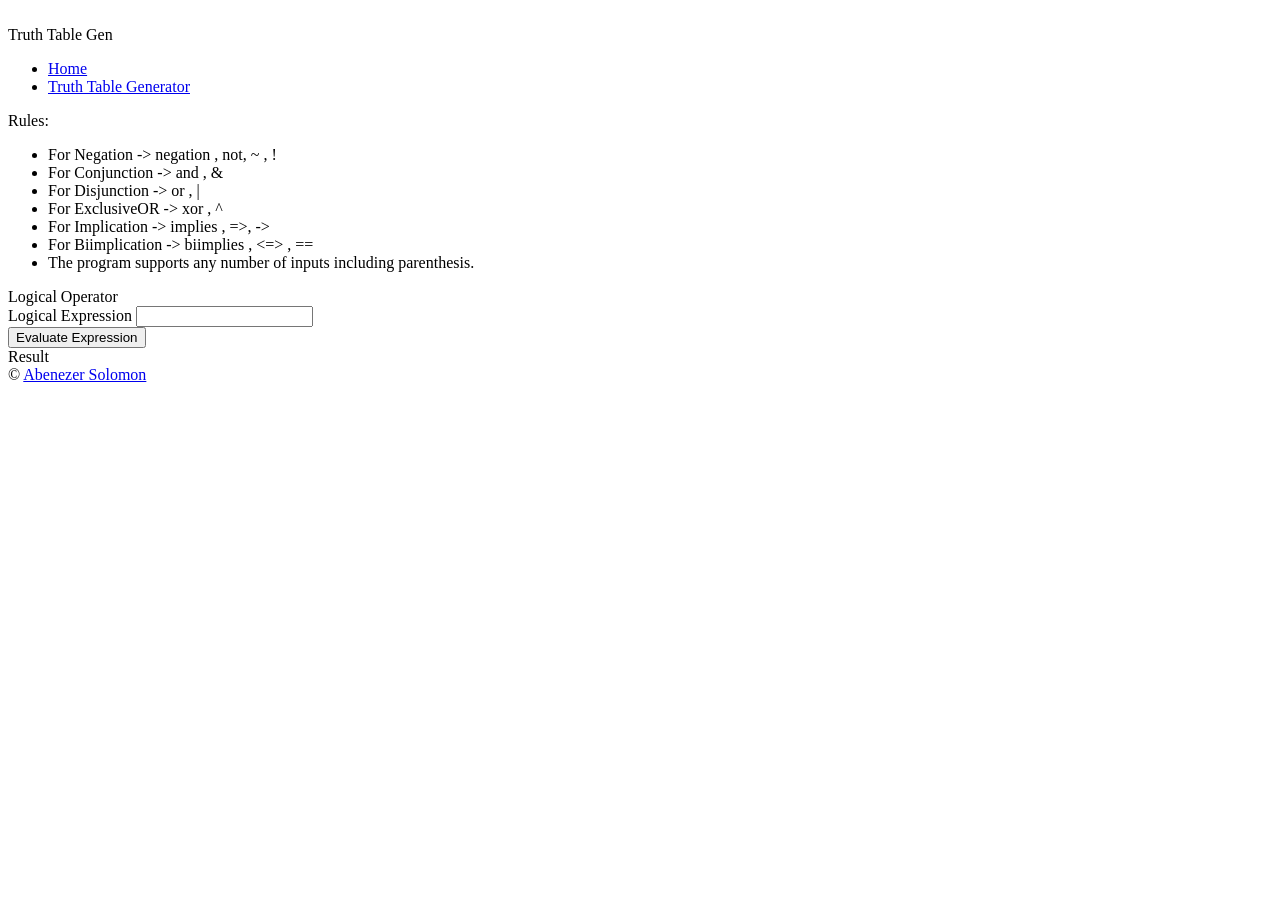
==== pages/logicalOperation.html @ 4b387b6b "batman" ====
<!DOCTYPE html>
<html lang="en">
<head>
    <meta charset="UTF-8">
    <meta name="viewport" content="width=device-width, initial-scale=1.0">
    <title>Truth Table Generator</title>
    <link rel="stylesheet" href="../styles/logical.css">
    <link rel="icon" href="../images/favicon.svg">
    <link rel="preconnect" href="https://fonts.googleapis.com">
    <link rel="preconnect" href="https://fonts.gstatic.com" crossorigin>
    <link href="https://fonts.googleapis.com/css2?family=Edu+AU+VIC+WA+NT+Hand:wght@400..700&family=Pacifico&family=Roboto:ital,wght@0,100;0,300;0,400;0,500;0,700;0,900;1,100;1,300;1,400;1,500;1,700;1,900&family=Skranji:wght@400;700&display=swap" rel="stylesheet">
</head>
<body>
    <div id="header">
        <div id="brand">
            <div id="logo"><img src="../images/logo.png" alt=""></div>
            Truth Table Gen
        </div>
        <div id="navbars">
            <ul>
                <li><a href="../index.html">Home</a></li>
                <li><a href="truthTable.html">Truth Table Generator</a></li>
            </ul>
        </div>

    </div>
    <div id="main">
        <div id="rules">
            <div id="title">Rules:</div>
            <div id="lists">
                <ul>
                    <li> For Negation -> negation , not, ~ , !</li>
                    <li>For Conjunction -> and , &</li>
                    <li>For Disjunction -> or , |</li>
                    <li>For ExclusiveOR -> xor , ^</li>
                    <li>For Implication -> implies , =>, -></li>
                    <li>For Biimplication -> biimplies , <=> , ==</li>
                    <li>The program supports any number of inputs including parenthesis.</li>
                </ul>
            </div>

        </div>
        <div id="contents">
            <div id="title">
                Logical Operator
            </div>
            <div id="form">
                <form action="" method="">
                    <div id="exp">
                        <label for="expression">Logical Expression
                        </label>
                        <input type="text" id="expression" name="expression">
                    </div>
                    <div id="button">
                        <button type="submit">Evaluate Expression</button>
                    </div>
                </form>
            </div>
            <div id="table">
                Result
            </div>

        </div>
    </div>
    <div id="footer">
        &copy; <a href="https://github.com/abnsol">   Abenezer Solomon</a>
    </div>
    
</body>
</html>
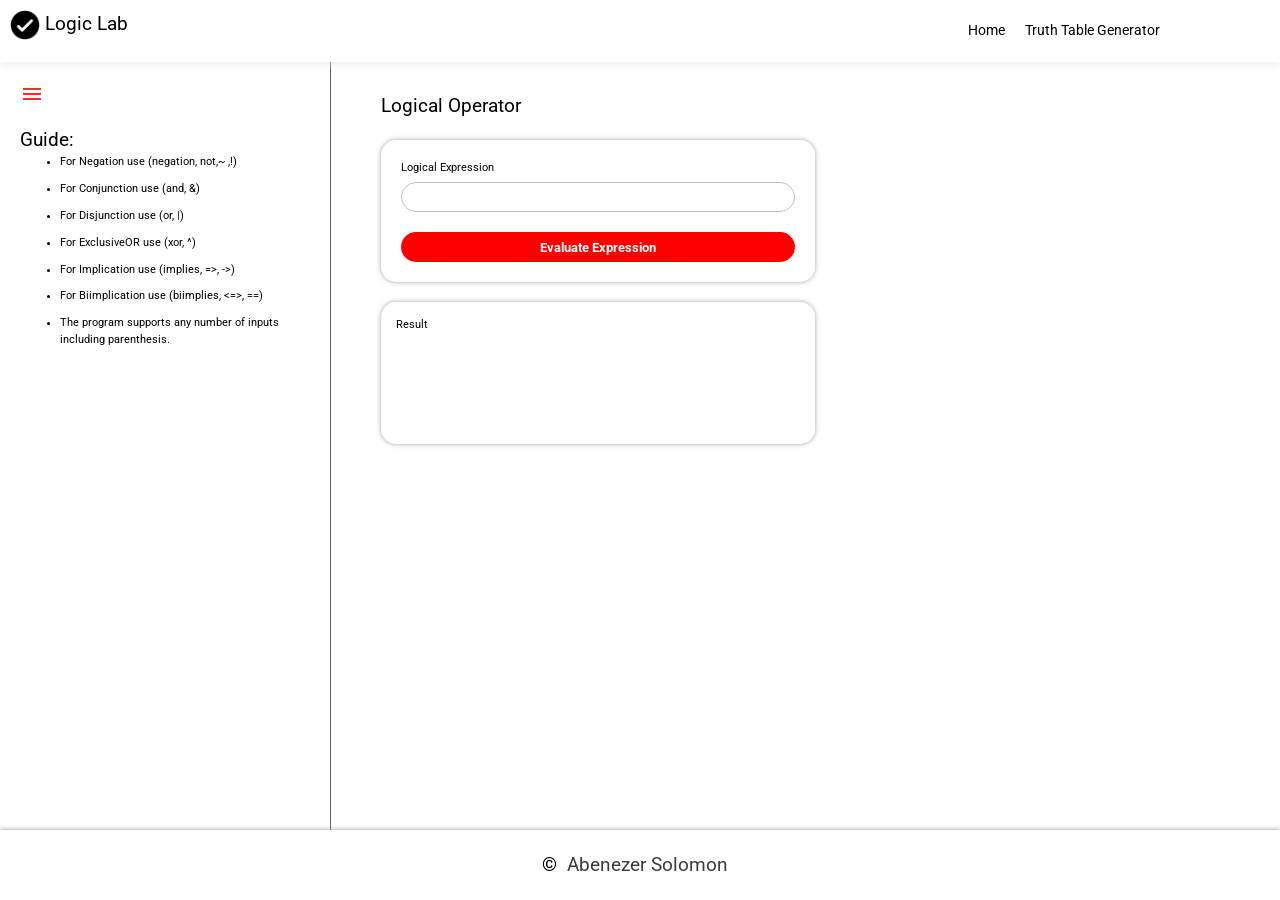
==== commit 3992b462: "add collapse menu, change logo" ====
--- a/pages/logicalOperation.html
+++ b/pages/logicalOperation.html
@@ -9,12 +9,14 @@
     <link rel="preconnect" href="https://fonts.googleapis.com">
     <link rel="preconnect" href="https://fonts.gstatic.com" crossorigin>
     <link href="https://fonts.googleapis.com/css2?family=Edu+AU+VIC+WA+NT+Hand:wght@400..700&family=Pacifico&family=Roboto:ital,wght@0,100;0,300;0,400;0,500;0,700;0,900;1,100;1,300;1,400;1,500;1,700;1,900&family=Skranji:wght@400;700&display=swap" rel="stylesheet">
+    <link href="https://fonts.googleapis.com/css2?family=Edu+AU+VIC+WA+NT+Hand:wght@400..700&family=Pacifico&family=Roboto:ital,wght@0,100;0,300;0,400;0,500;0,700;0,900;1,100;1,300;1,400;1,500;1,700;1,900&family=Skranji:wght@400;700&family=Teko:wght@300..700&display=swap" rel="stylesheet">
+    <script defer src="../script.js"></script>
 </head>
 <body>
     <div id="header">
         <div id="brand">
             <div id="logo"><img src="../images/logo.png" alt=""></div>
-            Truth Table Gen
+            Logic Lab
         </div>
         <div id="navbars">
             <ul>
@@ -26,19 +28,21 @@
     </div>
     <div id="main">
         <div id="rules">
-            <div id="title">Rules:</div>
-            <div id="lists">
-                <ul>
-                    <li> For Negation -> negation , not, ~ , !</li>
-                    <li>For Conjunction -> and , &</li>
-                    <li>For Disjunction -> or , |</li>
-                    <li>For ExclusiveOR -> xor , ^</li>
-                    <li>For Implication -> implies , =>, -></li>
-                    <li>For Biimplication -> biimplies , <=> , ==</li>
-                    <li>The program supports any number of inputs including parenthesis.</li>
-                </ul>
+            <div class="btn"><img src="../images/menu.svg"></div>
+            <div id="collapsable">
+                <div id="title">Guide:</div>
+                <div id="lists">
+                    <ul>
+                        <li> For Negation use (negation, not,~ ,!)</li>
+                        <li>For Conjunction use (and, &)</li>
+                        <li>For Disjunction use (or, |)</li>
+                        <li>For ExclusiveOR use (xor, ^)</li>
+                        <li>For Implication use (implies, =>, ->)</li>
+                        <li>For Biimplication use (biimplies, <=>, ==)</li>
+                        <li>The program supports any number of inputs including parenthesis.</li>
+                    </ul>
+                </div>
             </div>
-
         </div>
         <div id="contents">
             <div id="title">
--- a/styles/logical.css
+++ b/styles/logical.css
@@ -0,0 +1,193 @@
+*, *::before, *::after {
+    box-sizing: border-box; /*1. Use a more-intuitive box-sizing model.*/
+}
+
+* {
+    margin: 0; /* 2. Remove default margin */
+}
+
+body {
+    line-height: 1.5; /* Typographic tweaks! 3. Add accessible line-height  4. Improve text rendering */
+    -webkit-font-smoothing: antialiased;
+    font-size: 10px;
+    display: flex;
+    flex-direction: column;
+    align-items: stretch;
+    min-height: 100vh;
+    font-family: "roboto";
+}
+
+img, picture, video, canvas, svg { /* 5. Improve media defaults */
+    display: block;
+    max-width: 100%;
+}
+
+input, button, textarea, select { /* 6. Remove built-in form typography styles */
+    font: inherit;
+}
+
+p, h1, h2, h3, h4, h5, h6 { /*7. Avoid text overflows */
+    overflow-wrap: break-word;
+}
+
+#root, #__next { /* 8. Create a root stacking context */
+    isolation: isolate;
+}
+
+
+
+#header{
+    display: flex;
+    min-width: 100%;
+    justify-content: space-between;
+    position: sticky;
+    padding: 10px;
+    box-shadow: 0 0 10px rgb(226, 226, 226);
+}
+
+#brand{
+    font-size: 1.2rem;
+    display: flex;
+    gap: 5px;
+}
+
+#logo{
+    width: 30px;
+    height: 30px;
+}
+
+#header ul{
+    list-style: none;
+    display: flex;
+    gap: 20px;
+    font-size: 0.9rem;
+    padding: 10px;
+    margin-right:100px ;
+}   
+
+#header a{
+    color: black;
+}
+
+#main{
+    flex:1;
+    display: flex;
+    align-items: stretch;
+}
+
+#rules{
+    padding: 20px;
+    display: flex;
+    flex-direction: column;
+    align-items: stretch;
+    gap: 20px;
+    font-size: 0.7rem;
+    border-right: 1px outset rgb(182, 179, 179);
+    flex:1;
+}
+
+#rules ul{
+    display: flex;
+    flex-direction: column;
+    gap: 10px;
+}
+
+#contents{
+    flex: 3;
+    display: flex;
+    flex-direction: column;
+    align-items: flex-start;
+    padding: 30px;
+    padding-left: 50px;
+    gap: 20px;
+}
+
+#title{
+    display: flex;
+    justify-content: start;
+    align-items: center;
+    font-size: 1.2rem;
+}
+
+#form,#table{
+    display: flex;
+    min-width: 50%;
+    min-height: 1rem;
+    box-shadow: 0 0 5px rgb(172, 159, 159);
+    border: none;
+    border-radius: 15px;
+}
+
+form{
+    display: flex;
+    flex-direction: column;
+    gap: 20px;
+    padding: 20px;
+    min-width: 100%;
+}
+
+#exp{
+    display: flex;
+    flex-direction: column;
+    gap: 5px;
+    min-width: 100%;
+}
+
+label{
+    font-size: 0.7rem;
+}
+
+#expression{
+    display: flex;
+    min-width: 100%;
+    border: 1px solid rgb(192, 192, 192);
+    border-radius: 30px;
+    min-height: 30px;
+    font-size: 0.8rem;
+    padding-left: 10px;
+}
+
+#expression:focus{
+    outline: none;
+}
+
+#button{
+    min-width: 90%;
+}
+
+button{
+    min-width: 100%;
+    min-height: 30px;
+    border-radius:30px;
+    border: none;
+    background-color: red;
+    color: rgb(255, 255, 255);
+    font-size: 0.8rem;
+    font-weight: bold;
+}
+
+#footer{
+    display: flex;
+    justify-content: center;
+    align-items: center;
+    min-height: 70px;
+    font-size: 1.2rem;
+    background-color: rgb(255, 255, 255);
+    box-shadow: 0 0 5px rgb(155, 147, 147);
+}
+
+#footer a{
+    color:  rgb(61, 59, 59);
+    margin: 10px;
+}
+
+a{
+    text-decoration: none;
+}
+
+#table{
+    min-height: 20%;
+    display: flex;
+    padding: 15px;
+    font-size: 0.7rem;
+}
